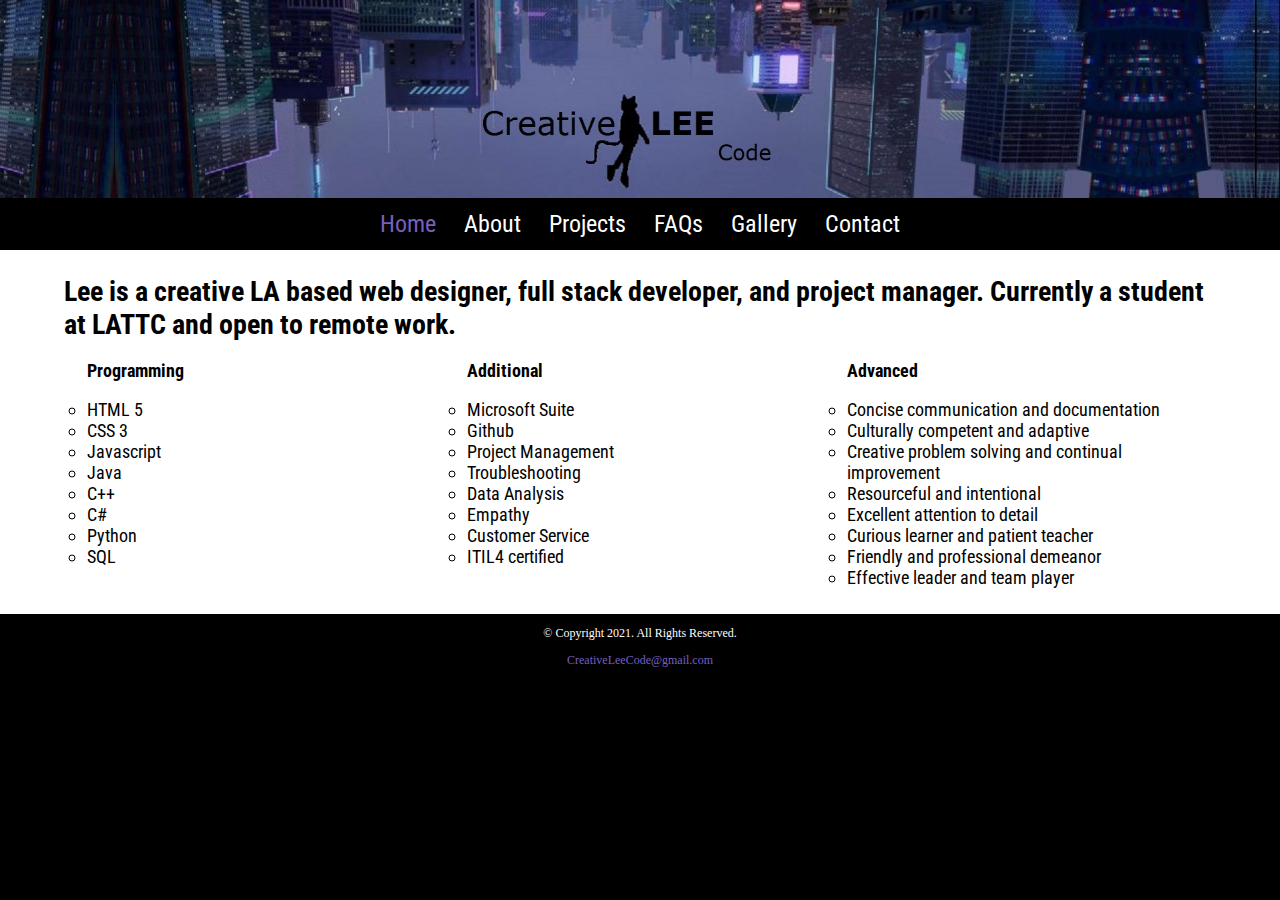
==== index.html @ 8c820ce6 "Creative LEE Code website" ====
<!DOCTYPE html>
<!--
 Programmer:Lee Salazar Chavez
 File Name:Portfolio -  Home
 Date:Apr 1, 2022
-->
<html lang="en">

	<head>
	
		<title>Portfolio: Home</title>
		<meta charset="utf-8">
		<link rel="stylesheet" href="css/styles.css">
		<meta name="viewport" content="width=device-width, initialscale=1">
		<link rel="preconnect" href="https://fonts.googleapis.com">
		<link rel="preconnect" href="https://fonts.gstatic.com" crossorigin>
		<link href="https://fonts.googleapis.com/css2?family=Roboto+Condensed:ital@1&display=swap" rel="stylesheet">
	</head>
	
	<body>
        <header>
            <!-- Hero Image -->
            <div class="mobile">
                <a href="index.html"><img src="images/mobileCreativLEECode.jpg" alt="Creative Lee"></a>
            </div>

            <div class="tab-desk">
                <a href="index.html"><img src="images/CreativLEECode.jpg" alt="Creative Lee"></a>
            </div>
        </header>

            <!-- Navigation List -->
            <nav>
                <ul>
                <li><a class= "link" href="index.html" >Home</a></li>
                <li><a href="about.html">About</a></li>
                <li><a href="projects.html">Projects</a></li>
                <li><a href="faqs.html">FAQs</a></li>
                <li><a href="gallery.html">Gallery</a></li>
                <li><a href="contact.html">Contact</a></li>
                </ul>
            </nav>

            <!-- Use the main area to add the main content to the webpage -->
            <main>
                <div class="mobile">
                <h1>Welcome to Creative Lee Code.</h1>
                <p> Lee is a creative LA based web designer 
                and full stack developer. 
                Currently a student at LATTC and open to remote work. </p>
                </div>


                <div class="tab-desk">
                <h2>Lee is a creative LA based web designer, 
                full stack developer, and project manager. 
                Currently a student at LATTC and open to remote work.
                </h2>
                    <div id="programming">
                        <p class = "skill" >Programming</p>
                        <ul class="a">
                            <li>HTML 5</li> 
                            <li>CSS 3</li> 
                            <li>Javascript</li>
                            <li>Java</li>
                            <li>C++</li> 
                            <li>C#</li> 
                            <li>Python</li> 
                            <li>SQL</li>
                        </ul>
                    </div>	

                    <div id="additional">
                    <p class = "skill">Additional</p>
                    <ul class="b">
                        <li>Microsoft Suite</li> 
                        <li>Github</li> 
                        <li>Project Management</li> 
                        <li>Troubleshooting</li> 
                        <li>Data Analysis</li>
                        <li>Empathy</li>
                        <li>Customer Service</li>
                        <li>ITIL4 certified</li>
                    </ul>
                    </div>
                    
                    <div id="advanced">
                    <p class = "skill">Advanced</p>
                    <ul class="c">
                        <li>Concise communication and documentation</li> 
                        <li>Culturally competent and adaptive</li>
                        <li>Creative problem solving and continual improvement</li> 
                        <li>Resourceful and intentional</li> 
                        <li>Excellent attention to detail</li> 
                        <li>Curious learner and patient teacher</li> 
                        <li>Friendly and professional demeanor</li>
                        <li>Effective leader and team player</li>
                    </ul>
                    </div>
                </div>
            </main>

            <footer>
                <p>&copy; Copyright 2021. All Rights Reserved.</p>
                <p><a class= "link" href="mailto:CreativeLeeCode@gmail.com" target="_blank">CreativeLeeCode@gmail.com</a></p>
            </footer>
        
	</body>
	
</html>
---- css/styles.css ----
/*
 Programmer:Lee Salazar Chavez
 Project: Personal Portfolio
 File Name: styles.css
 Date:Apr 1, 2022
*/

/* CSS Reset */
 body, header, nav, main, footer, img, h1, h2, h3, ul{
	margin: 0;
	padding: 0;
	border: 0;
 }
 
 /* Style rules for body and images */
 body{
	background-color: #000;
	color: #fff;
}
 img {
	max-width: 100%;
	display: block;
 }

/* Show mobile class, hide tablet-desktop class*/
 .mobile {
	 display: block;
 }
 .tab-desk {
	 display:none;
 }
 
 /* Style rules for navigation area */
 nav {
	background-color: #000;
 }
 nav ul {
	list-style-type: none;
	margin: 0;
	text-align: center;
 }
 nav li {
	display: inline-block;
	font-size: 1.5em;
	font-family: 'Roboto Condensed', sans-serif;
    border-top: 1px solid #fff;
 }
nav li:first-child {
    border-top: none;
}
 
nav li a {
	display: block;
	color: #fff;
	padding: 0.5em 3em;
	text-decoration: none;
 }

 .skill {
	 font-weight:bold;
 }
 
 .link{
	 color: #775FC1;
	 text-decoration: none;
 }

 /* Style rule for main */
main{
	background-color: #fff;
	color: #000;
	overflow: auto;
	padding: 2% 5% 2% 5%;
	font-size: 1.15em;
	font-family: 'Roboto Condensed', sans-serif;
}

 #programming, #additional, #advanced{
	width: 29%;
	float: left;
	margin: 0 2%;
 }
 #groomer, #seed, #itil {
	width: 29%;
	float: left;
	margin: 0 2%;
 }
 #main, #order, #bill, #receipt {
    width: 29%;
	float: left;
	margin: 0 2%;
 }
#lee, #leebike, #leefam {
    width: 29%;
	border-radius: 25px;
	float: left;
	margin: 0 2%;
 }

ul.a {
	list-style-type: circle;
}
ul.b {
	list-style-type: circle;
}
ul.c {
	list-style-type: circle;
}

 /* Style rule for footer */
footer p{
	font-size: 0.75em;
	text-align: center;
	color: #fff;
	padding: 0 1em;
}
footer p a{
	color: #fff;
	text-decoration:none;
}


/* Media Query for Tablet Viewport */
 @media screen and (min-width: 620px), print {
    .tab-desk {
	display: block;
	}
	.mobile {
	display: none;
	}
	/*Tablet Viewport: Style rules for nav area*/
	nav li {
	border-top: none;
	display: inline-block;
	font-size: 1.25em;
	}
    nav li a {
	padding: 0.5em;
	} 
}

/* Media Query for Desktop Viewport */
 @media screen and (min-width: 1000px), print {
    .tab-desk {
	display: block;
	}
	.mobile {
	display: none;
	}
	/* Desktop Viewport: Style rules for nav area */
    nav li {
    font-size: 1.5em;
     }
	nav li a {
	padding: 0.5em 1.5e 0.5em 1.5em;
	}
	nav li a:hover {
	color: #000;
	background-color: #fff;
	}
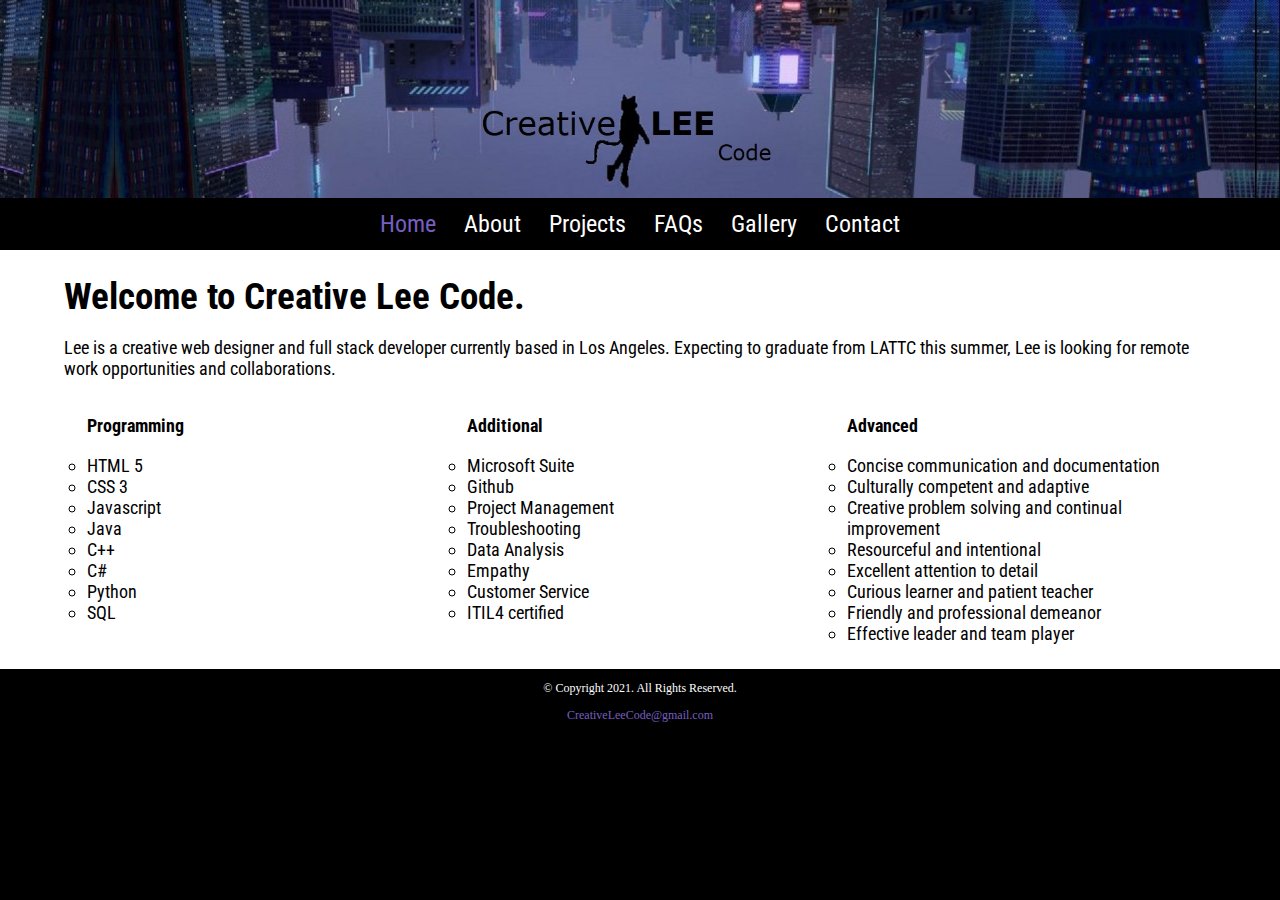
==== commit ee44ef05: "Update index.html" ====
--- a/index.html
+++ b/index.html
@@ -45,17 +45,34 @@
             <main>
                 <div class="mobile">
                 <h1>Welcome to Creative Lee Code.</h1>
-                <p> Lee is a creative LA based web designer 
-                and full stack developer. 
-                Currently a student at LATTC and open to remote work. </p>
+                <p> Lee is a creative web designer 
+                and full stack developer currently based in Los Angeles. 
+                Expecting to graduate from LATTC this summer, Lee is 
+                looking for remote work opportunities and collaborations. </p>
+                
+                <div id="programming">
+                        <p class = "skill" >Programming</p>
+                        <ul class="a">
+                            <li>HTML 5</li> 
+                            <li>CSS 3</li> 
+                            <li>Javascript</li>
+                            <li>Java</li>
+                            <li>C++</li> 
+                            <li>C#</li> 
+                            <li>Python</li> 
+                            <li>SQL</li>
+                        </ul>
+                    </div>
                 </div>
 
 
                 <div class="tab-desk">
-                <h2>Lee is a creative LA based web designer, 
-                full stack developer, and project manager. 
-                Currently a student at LATTC and open to remote work.
-                </h2>
+                <h1>Welcome to Creative Lee Code.</h1>
+                <p>Lee is a creative web designer 
+                and full stack developer currently based in Los Angeles. 
+                Expecting to graduate from LATTC this summer, Lee is 
+                looking for remote work opportunities and collaborations.
+                </p>
                     <div id="programming">
                         <p class = "skill" >Programming</p>
                         <ul class="a">
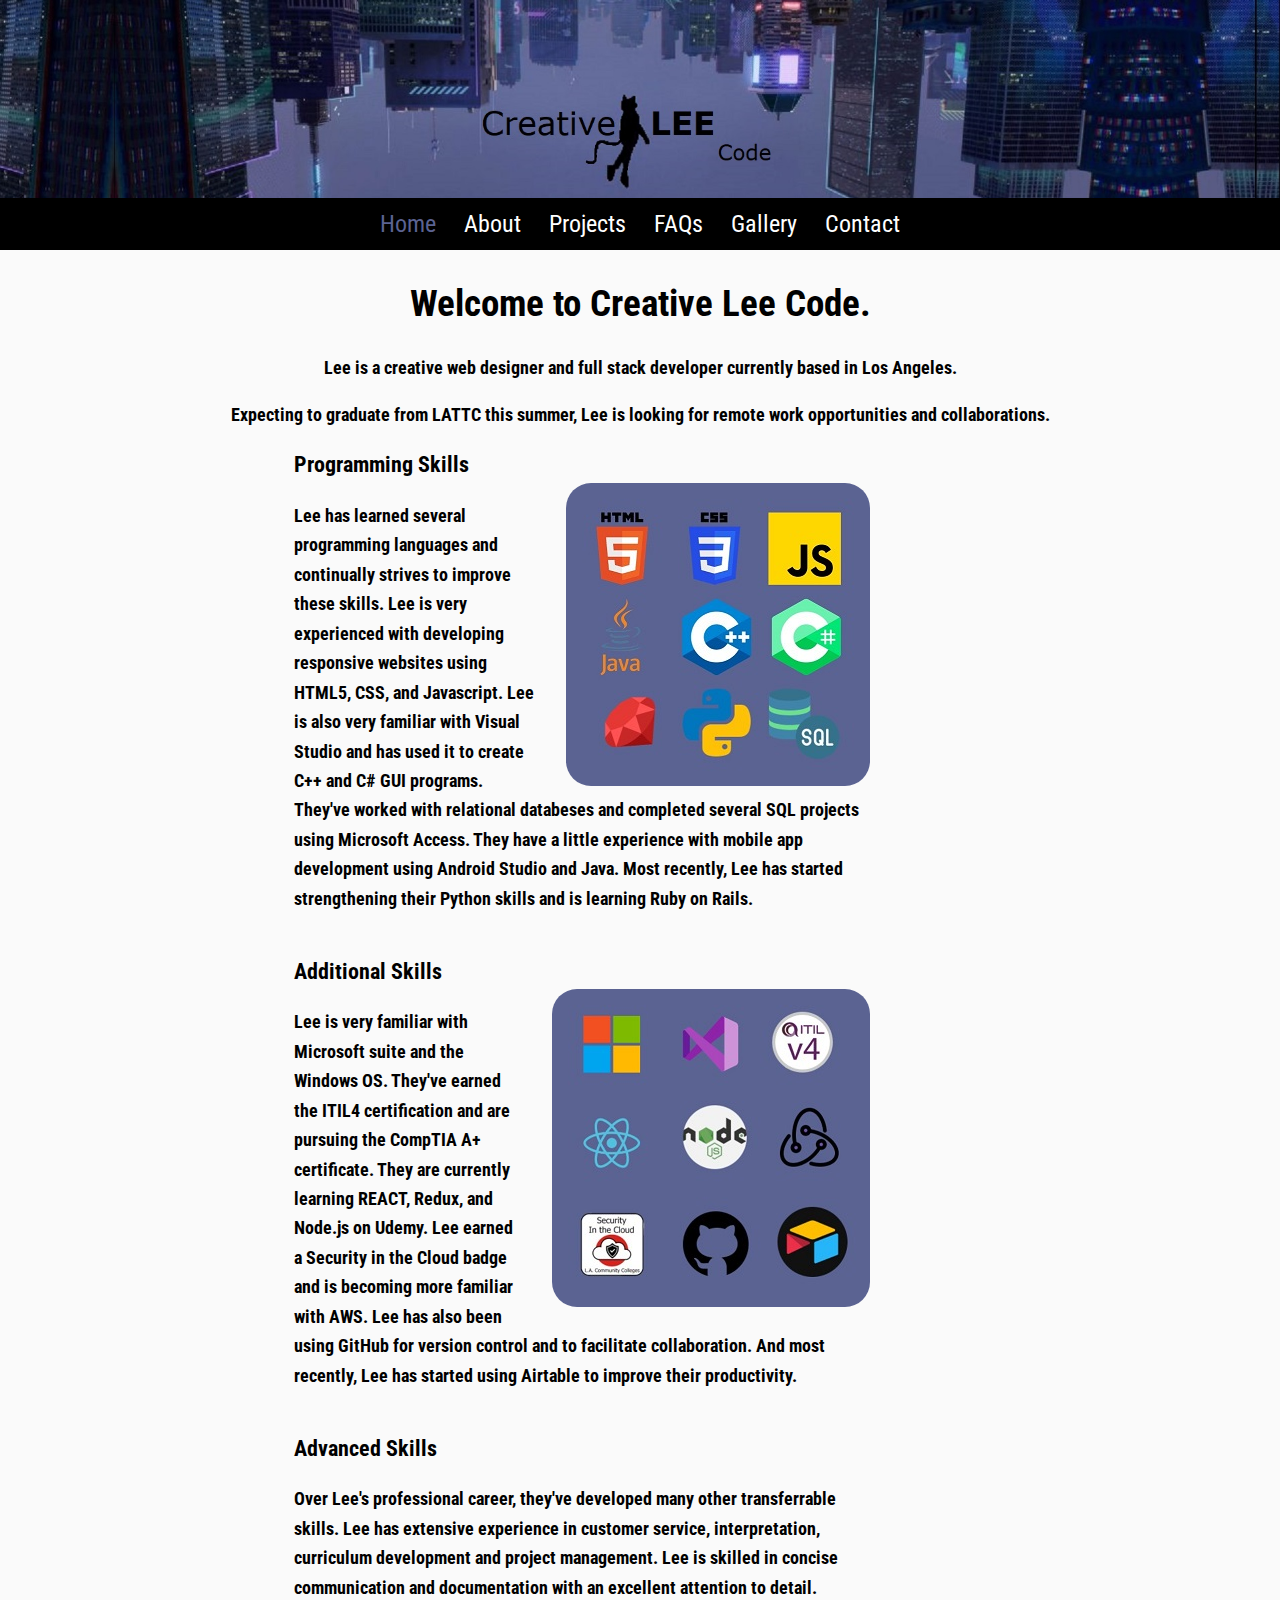
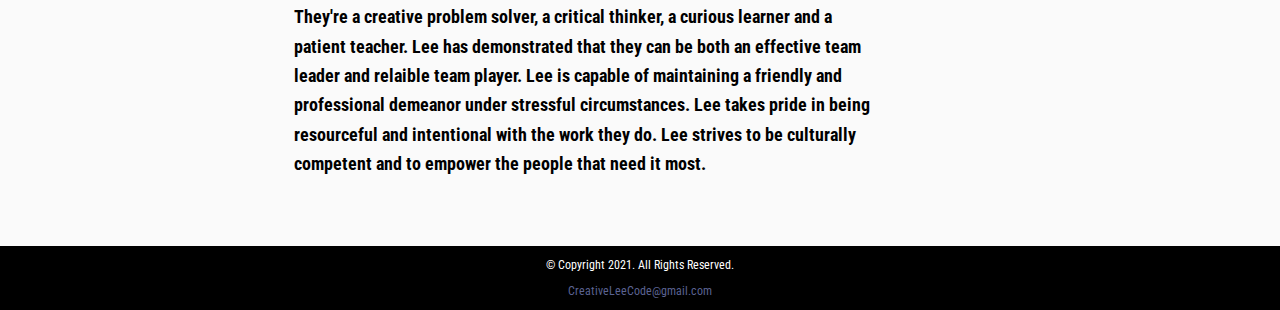
==== commit b0e49acf: "Made site more responsive" ====
--- a/index.html
+++ b/index.html
@@ -11,7 +11,9 @@
 		<title>Portfolio: Home</title>
 		<meta charset="utf-8">
 		<link rel="stylesheet" href="css/styles.css">
+        
 		<meta name="viewport" content="width=device-width, initialscale=1">
+        
 		<link rel="preconnect" href="https://fonts.googleapis.com">
 		<link rel="preconnect" href="https://fonts.gstatic.com" crossorigin>
 		<link href="https://fonts.googleapis.com/css2?family=Roboto+Condensed:ital@1&display=swap" rel="stylesheet">
@@ -50,8 +52,9 @@
                 Expecting to graduate from LATTC this summer, Lee is 
                 looking for remote work opportunities and collaborations. </p>
                 
+                <h2>Creative Lee's Skills:</h2> 
                 <div id="programming">
-                        <p class = "skill" >Programming</p>
+                    <h3>Programming</h3>
                         <ul class="a">
                             <li>HTML 5</li> 
                             <li>CSS 3</li> 
@@ -63,57 +66,76 @@
                             <li>SQL</li>
                         </ul>
                     </div>
+                    
+                    <div id="additional">
+                        <h3>Additional</h3>
+                            <ul class="b">
+                                <li>Microsoft Suite</li> 
+                                <li>Github</li> 
+                                <li>Project Management</li> 
+                                <li>Troubleshooting</li> 
+                                <li>Data Analysis</li>
+                                <li>Empathy</li>
+                                <li>Customer Service</li>
+                                <li>ITIL4 certified</li>
+                            </ul>
+                    </div>
+                    
+                    <div id="advanced">
+                        <h3>Advanced</h3>
+                            <ul class="c">
+                                <li>Concise communication and documentation</li> 
+                                <li>Culturally competent and adaptive</li>
+                                <li>Creative problem solver</li> 
+                                <li>Resourceful and intentional</li> 
+                                <li>Excellent attention to detail</li> 
+                                <li>Curious learner and patient teacher</li> 
+                                <li>Friendly and professional demeanor</li>
+                                <li>Effective leader and team player</li>
+                            </ul>
+                    </div>
                 </div>
 
 
                 <div class="tab-desk">
                 <h1>Welcome to Creative Lee Code.</h1>
-                <p>Lee is a creative web designer 
-                and full stack developer currently based in Los Angeles. 
-                Expecting to graduate from LATTC this summer, Lee is 
-                looking for remote work opportunities and collaborations.
-                </p>
-                    <div id="programming">
-                        <p class = "skill" >Programming</p>
-                        <ul class="a">
-                            <li>HTML 5</li> 
-                            <li>CSS 3</li> 
-                            <li>Javascript</li>
-                            <li>Java</li>
-                            <li>C++</li> 
-                            <li>C#</li> 
-                            <li>Python</li> 
-                            <li>SQL</li>
-                        </ul>
-                    </div>	
+                <div id="intro">  
+                    <p>Lee is a creative web designer 
+                    and full stack developer currently based in Los Angeles. 
+                    </p>    
+                    <p>Expecting to graduate from LATTC this summer, Lee is 
+                    looking for remote work opportunities and collaborations.
+                    </p>
+                </div> 
+                    <article>
+                        <h3>Programming Skills</h3>
+                        <aside>
+                            <img id="rounded" src="images/ProgrammingLanguages.jpg" alt="Programming Languages">
+                        </aside>
+                            <p> Lee has learned several programming languages and continually strives to improve these skills.
+                                Lee is very experienced with developing responsive websites using HTML5, CSS, and Javascript.
+                                Lee is also very familiar with Visual Studio and has used it to create C++ and C# GUI programs. 
+                                They've worked with relational databeses and completed several SQL projects using Microsoft Access.
+                                They have a little experience with mobile app development using Android Studio and Java. Most recently, Lee has started strengthening their Python skills and is learning Ruby on Rails.
+                            </p>
 
-                    <div id="additional">
-                    <p class = "skill">Additional</p>
-                    <ul class="b">
-                        <li>Microsoft Suite</li> 
-                        <li>Github</li> 
-                        <li>Project Management</li> 
-                        <li>Troubleshooting</li> 
-                        <li>Data Analysis</li>
-                        <li>Empathy</li>
-                        <li>Customer Service</li>
-                        <li>ITIL4 certified</li>
-                    </ul>
-                    </div>
+                    </article>	
+
+                    <article>
+                        <h3>Additional Skills</h3>
+                        <aside>
+                            <img id="rounded" src="images/MoreSkills.jpg" alt="Additional Skills">
+                        </aside>
+                            <p> Lee is very familiar with Microsoft suite and the Windows OS. They've earned the ITIL4 certification and are pursuing the CompTIA A+ certificate. They are currently learning REACT, Redux, and Node.js on Udemy. Lee earned a Security in the Cloud badge and is becoming more familiar with AWS. Lee has also been using GitHub for version control and to facilitate collaboration. And most recently, Lee has started using Airtable to improve their productivity.
+                            </p>
+                    </article>
                     
-                    <div id="advanced">
-                    <p class = "skill">Advanced</p>
-                    <ul class="c">
-                        <li>Concise communication and documentation</li> 
-                        <li>Culturally competent and adaptive</li>
-                        <li>Creative problem solving and continual improvement</li> 
-                        <li>Resourceful and intentional</li> 
-                        <li>Excellent attention to detail</li> 
-                        <li>Curious learner and patient teacher</li> 
-                        <li>Friendly and professional demeanor</li>
-                        <li>Effective leader and team player</li>
-                    </ul>
-                    </div>
+                    <article>
+                    <h3>Advanced Skills</h3>
+                        <p> Over Lee's professional career, they've developed many other transferrable skills. Lee has extensive experience in customer service, interpretation, curriculum development and project management. Lee is skilled in concise communication and documentation with an excellent attention to detail. They're a creative problem solver, a critical thinker, a curious learner and a patient teacher. Lee has demonstrated that they can be both an effective team leader and relaible team player. Lee is capable of maintaining a friendly and professional demeanor under stressful circumstances. Lee takes pride in being resourceful and intentional with the work they do. Lee strives to be culturally competent and to empower the people that need it most.
+                        </p>    
+
+                    </article>
                 </div>
             </main>
 
--- a/css/styles.css
+++ b/css/styles.css
@@ -6,7 +6,7 @@
 */
 
 /* CSS Reset */
- body, header, nav, main, footer, img, h1, h2, h3, ul{
+ body, header, nav, main, footer, img, h1, h2, h3, ul, figure, figcaption{
 	margin: 0;
 	padding: 0;
 	border: 0;
@@ -55,61 +55,51 @@
 	padding: 0.5em 3em;
 	text-decoration: none;
  }
-
- .skill {
-	 font-weight:bold;
- }
  
  .link{
-	 color: #775FC1;
+	 color: #5B6392;
 	 text-decoration: none;
  }
 
  /* Style rule for main */
 main{
-	background-color: #fff;
+	background-color: #FAFAFA;
 	color: #000;
 	overflow: auto;
 	padding: 2% 5% 2% 5%;
 	font-size: 1.15em;
+    font-weight:bold;
 	font-family: 'Roboto Condensed', sans-serif;
+    line-height: 1.6;
+}
+h1{
+    text-align: center;
+}
+
+#rounded {
+    border-radius: 25px;
 }
 
  #programming, #additional, #advanced{
-	width: 29%;
-	float: left;
-	margin: 0 2%;
+    margin: 25px 50px 25px 100px;    
  }
  #groomer, #seed, #itil {
-	width: 29%;
-	float: left;
-	margin: 0 2%;
+	margin: 25px 50px 75px 100px;
  }
  #main, #order, #bill, #receipt {
-    width: 29%;
-	float: left;
-	margin: 0 2%;
+    margin: 25px 25px 25px 25px;
  }
-#lee, #leebike, #leefam {
-    width: 29%;
-	border-radius: 25px;
-	float: left;
-	margin: 0 2%;
+ #lee, #leebike, #leefam {
+    margin: 25px 50px 75px 100px;
  }
-
-ul.a {
-	list-style-type: circle;
-}
-ul.b {
-	list-style-type: circle;
-}
-ul.c {
-	list-style-type: circle;
+#intro, #contact, #projects {
+    text-align: center;
 }
 
  /* Style rule for footer */
 footer p{
 	font-size: 0.75em;
+    font-family: 'Roboto Condensed', sans-serif;
 	text-align: center;
 	color: #fff;
 	padding: 0 1em;
@@ -137,6 +127,35 @@
     nav li a {
 	padding: 0.5em;
 	} 
+     
+    /*Tablet Viewport: Style rules for main area*/ 
+    article{
+    display: block;
+    width: 50%;
+	float: left;
+	margin: 0 2% 2% 20%;
+    } 
+    
+    aside {
+    float: right;
+    padding-left: 15px;
+    margin-left: 15px;
+    } 
+    
+    #groomer, #seed, #itil {
+	width: 29%;
+	float: left;
+	margin: 0 2%;
+    }
+    #main, #order, #bill, #receipt {
+    margin: 25px 25px 25px 25px;
+    } 
+    #lee, #leebike, #leefam{
+    width: 29%;
+	float: left;
+	margin: 0 2%;    
+    }
+    
 }
 
 /* Media Query for Desktop Viewport */
@@ -147,6 +166,7 @@
 	.mobile {
 	display: none;
 	}
+     
 	/* Desktop Viewport: Style rules for nav area */
     nav li {
     font-size: 1.5em;
@@ -158,4 +178,19 @@
 	color: #000;
 	background-color: #fff;
 	}
+    /* Desktop Viewport: Style rules for main area */
+    #groomer, #seed, #itil {
+	width: 29%;
+	float: left;
+	margin: 0 2%;
+    }
+    #main, #order, #bill, #receipt {
+	margin: 0 2%;
+    }
+    #lee, #leebike, #leefam{
+    width: 29%;
+	float: left;
+	margin: 0 2%;         
+    }
 	
+}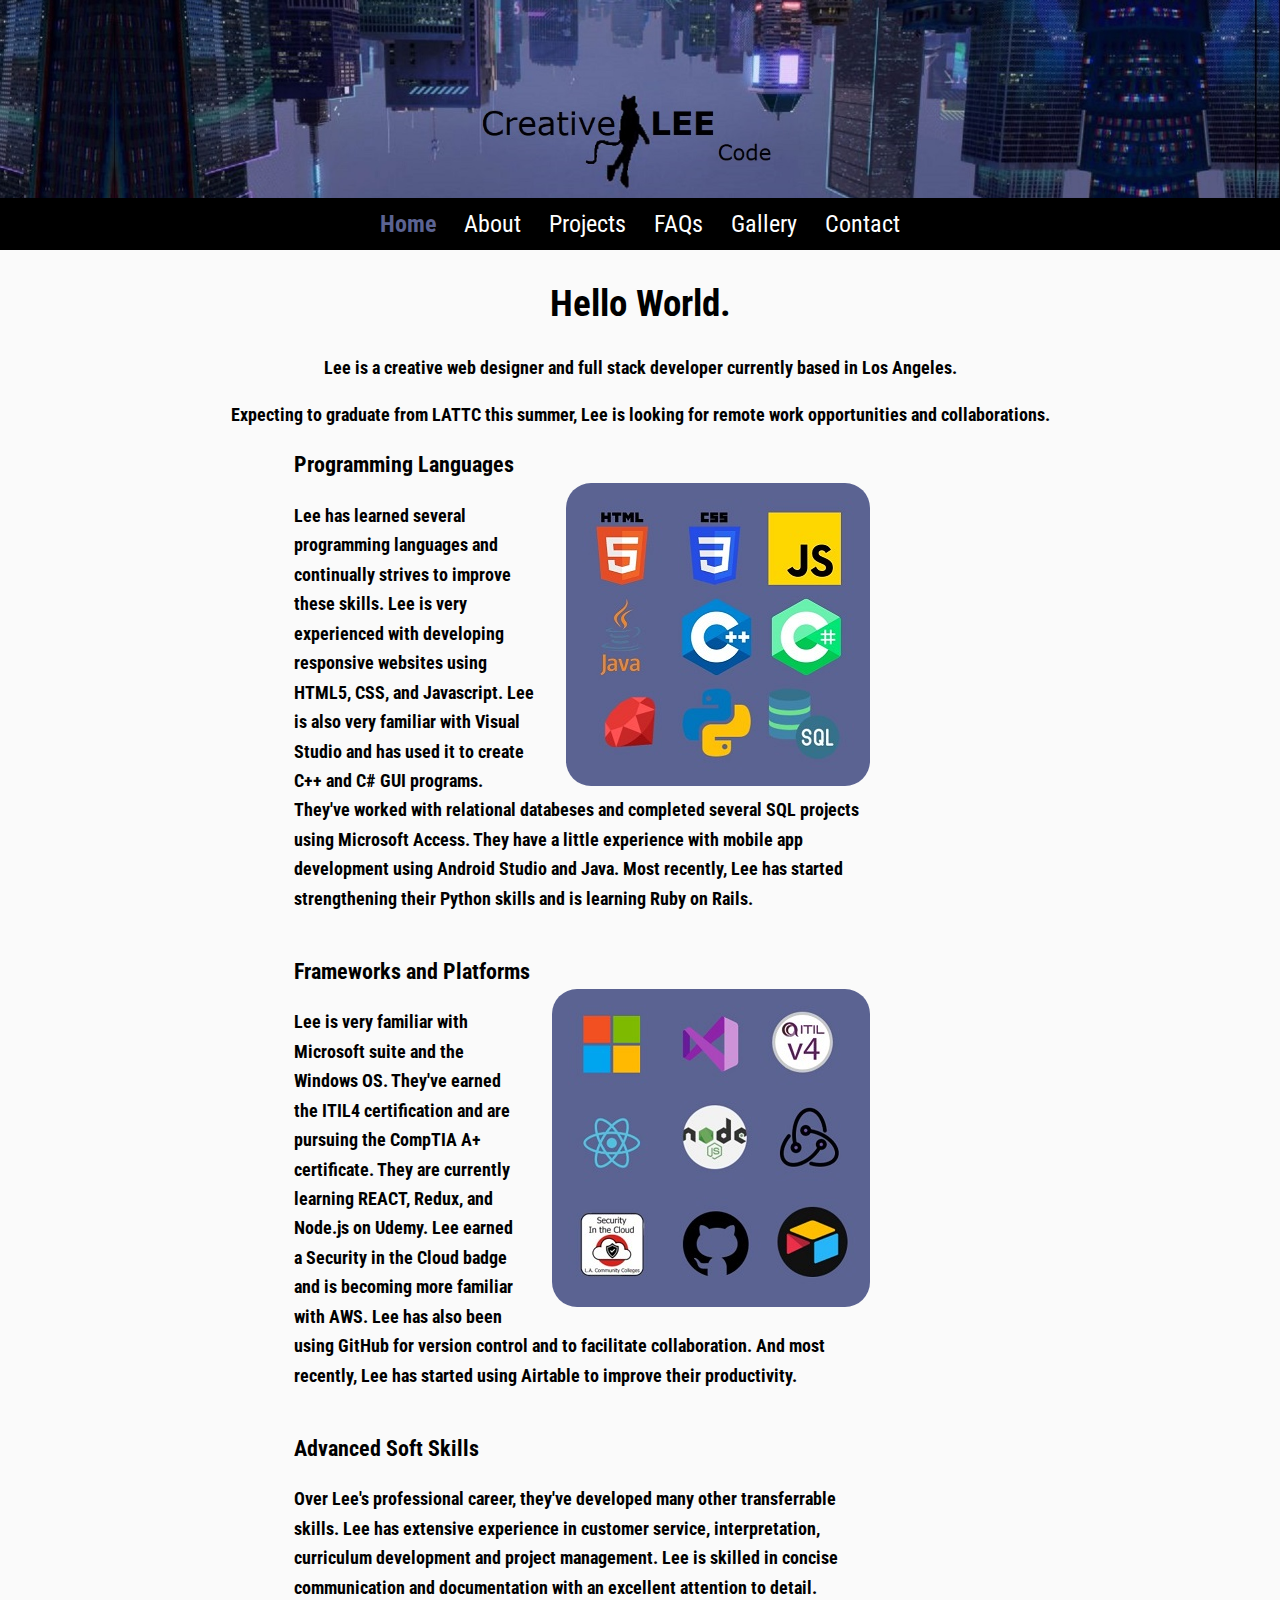
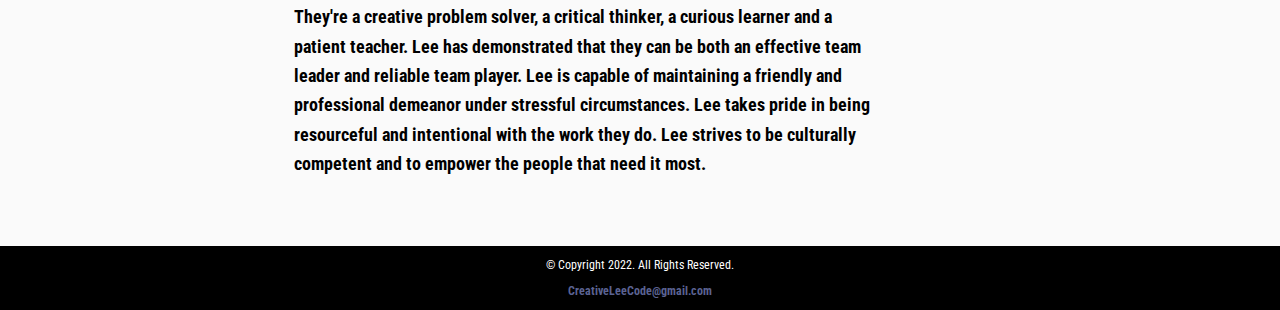
==== commit 545af805: "Cleaned up and made corrections" ====
--- a/index.html
+++ b/index.html
@@ -2,18 +2,17 @@
 <!--
  Programmer:Lee Salazar Chavez
  File Name:Portfolio -  Home
- Date:Apr 1, 2022
+ Date:Apr 12, 2022
 -->
 <html lang="en">
 
 	<head>
-	
 		<title>Portfolio: Home</title>
 		<meta charset="utf-8">
 		<link rel="stylesheet" href="css/styles.css">
-        
+        <!-- Viewport -->
 		<meta name="viewport" content="width=device-width, initialscale=1">
-        
+        <!-- Google Fonts -->
 		<link rel="preconnect" href="https://fonts.googleapis.com">
 		<link rel="preconnect" href="https://fonts.gstatic.com" crossorigin>
 		<link href="https://fonts.googleapis.com/css2?family=Roboto+Condensed:ital@1&display=swap" rel="stylesheet">
@@ -46,104 +45,74 @@
             <!-- Use the main area to add the main content to the webpage -->
             <main>
                 <div class="mobile">
-                <h1>Welcome to Creative Lee Code.</h1>
-                <p> Lee is a creative web designer 
-                and full stack developer currently based in Los Angeles. 
-                Expecting to graduate from LATTC this summer, Lee is 
-                looking for remote work opportunities and collaborations. </p>
-                
-                <h2>Creative Lee's Skills:</h2> 
-                <div id="programming">
-                    <h3>Programming</h3>
-                        <ul class="a">
-                            <li>HTML 5</li> 
-                            <li>CSS 3</li> 
-                            <li>Javascript</li>
-                            <li>Java</li>
-                            <li>C++</li> 
-                            <li>C#</li> 
-                            <li>Python</li> 
-                            <li>SQL</li>
-                        </ul>
-                    </div>
-                    
-                    <div id="additional">
-                        <h3>Additional</h3>
-                            <ul class="b">
-                                <li>Microsoft Suite</li> 
-                                <li>Github</li> 
-                                <li>Project Management</li> 
-                                <li>Troubleshooting</li> 
-                                <li>Data Analysis</li>
-                                <li>Empathy</li>
-                                <li>Customer Service</li>
-                                <li>ITIL4 certified</li>
-                            </ul>
-                    </div>
-                    
+                    <h1>Hello World!</h1>
+                        <p> Lee is a creative web designer 
+                        and full stack developer currently based in Los Angeles. 
+                        Expecting to graduate from LATTC this summer, Lee is 
+                        looking for remote work opportunities and collaborations. </p>
+
+                    <h2>Creative Lee's Skills include:</h2>
+                        <h3>Programming Languages</h3>
+                            <div id="programming">
+                                <img id="rounded" src="images/ProgrammingLanguages.jpg" alt="Programming Languages">    
+                            </div>
+                        <h3>Frame Works and Platforms</h3>    
+                            <div id="additional">
+                                 <img id="rounded" src="images/MoreSkills.jpg" alt="Additional Skills">
+                            </div>
+
                     <div id="advanced">
-                        <h3>Advanced</h3>
-                            <ul class="c">
-                                <li>Concise communication and documentation</li> 
-                                <li>Culturally competent and adaptive</li>
-                                <li>Creative problem solver</li> 
-                                <li>Resourceful and intentional</li> 
-                                <li>Excellent attention to detail</li> 
-                                <li>Curious learner and patient teacher</li> 
-                                <li>Friendly and professional demeanor</li>
-                                <li>Effective leader and team player</li>
-                            </ul>
+                        <h3>Advanced Soft Skills</h3>
+                            <p>Lee is skilled in concise communication and documentation with an excellent attention to detail. They're a creative problem solver, a critical thinker, a curious learner and a patient teacher. Lee has demonstrated that they can be both an effective team leader and reliable team player. Lee is capable of maintaining a friendly and professional demeanor under stressful circumstances. Lee takes pride in being resourceful and intentional with the work they do. Lee strives to be culturally competent and to empower the people that need it most.</p>            
                     </div>
                 </div>
 
 
                 <div class="tab-desk">
-                <h1>Welcome to Creative Lee Code.</h1>
-                <div id="intro">  
-                    <p>Lee is a creative web designer 
-                    and full stack developer currently based in Los Angeles. 
-                    </p>    
-                    <p>Expecting to graduate from LATTC this summer, Lee is 
-                    looking for remote work opportunities and collaborations.
-                    </p>
-                </div> 
+                    <h1>Hello World.</h1>
+
+                    <div id="intro">  
+                        <p>Lee is a creative web designer 
+                        and full stack developer currently based in Los Angeles. 
+                        </p>    
+                        <p>Expecting to graduate from LATTC this summer, Lee is 
+                        looking for remote work opportunities and collaborations.
+                        </p>
+                    </div> 
+
                     <article>
-                        <h3>Programming Skills</h3>
-                        <aside>
-                            <img id="rounded" src="images/ProgrammingLanguages.jpg" alt="Programming Languages">
-                        </aside>
-                            <p> Lee has learned several programming languages and continually strives to improve these skills.
-                                Lee is very experienced with developing responsive websites using HTML5, CSS, and Javascript.
-                                Lee is also very familiar with Visual Studio and has used it to create C++ and C# GUI programs. 
-                                They've worked with relational databeses and completed several SQL projects using Microsoft Access.
-                                They have a little experience with mobile app development using Android Studio and Java. Most recently, Lee has started strengthening their Python skills and is learning Ruby on Rails.
-                            </p>
-
+                        <h3>Programming Languages</h3>
+                            <aside>
+                                <img id="rounded" src="images/ProgrammingLanguages.jpg" alt="Programming Skills">
+                            </aside>
+                        <p> Lee has learned several programming languages and continually strives to improve these skills.
+                        Lee is very experienced with developing responsive websites using HTML5, CSS, and Javascript.
+                        Lee is also very familiar with Visual Studio and has used it to create C++ and C# GUI programs. 
+                        They've worked with relational databeses and completed several SQL projects using Microsoft Access.
+                        They have a little experience with mobile app development using Android Studio and Java. Most recently, Lee has started strengthening their Python skills and is learning Ruby on Rails.
+                        </p>
                     </article>	
 
                     <article>
-                        <h3>Additional Skills</h3>
-                        <aside>
+                        <h3>Frameworks and Platforms</h3>
+                            <aside>
                             <img id="rounded" src="images/MoreSkills.jpg" alt="Additional Skills">
-                        </aside>
-                            <p> Lee is very familiar with Microsoft suite and the Windows OS. They've earned the ITIL4 certification and are pursuing the CompTIA A+ certificate. They are currently learning REACT, Redux, and Node.js on Udemy. Lee earned a Security in the Cloud badge and is becoming more familiar with AWS. Lee has also been using GitHub for version control and to facilitate collaboration. And most recently, Lee has started using Airtable to improve their productivity.
-                            </p>
+                            </aside>
+                        <p> Lee is very familiar with Microsoft suite and the Windows OS. They've earned the ITIL4 certification and are pursuing the CompTIA A+ certificate. They are currently learning REACT, Redux, and Node.js on Udemy. Lee earned a Security in the Cloud badge and is becoming more familiar with AWS. Lee has also been using GitHub for version control and to facilitate collaboration. And most recently, Lee has started using Airtable to improve their productivity.
+                        </p>
                     </article>
-                    
+
                     <article>
-                    <h3>Advanced Skills</h3>
-                        <p> Over Lee's professional career, they've developed many other transferrable skills. Lee has extensive experience in customer service, interpretation, curriculum development and project management. Lee is skilled in concise communication and documentation with an excellent attention to detail. They're a creative problem solver, a critical thinker, a curious learner and a patient teacher. Lee has demonstrated that they can be both an effective team leader and relaible team player. Lee is capable of maintaining a friendly and professional demeanor under stressful circumstances. Lee takes pride in being resourceful and intentional with the work they do. Lee strives to be culturally competent and to empower the people that need it most.
+                        <h3>Advanced Soft Skills</h3>
+                        <p> Over Lee's professional career, they've developed many other transferrable skills. Lee has extensive experience in customer service, interpretation, curriculum development and project management. Lee is skilled in concise communication and documentation with an excellent attention to detail. They're a creative problem solver, a critical thinker, a curious learner and a patient teacher. Lee has demonstrated that they can be both an effective team leader and reliable team player. Lee is capable of maintaining a friendly and professional demeanor under stressful circumstances. Lee takes pride in being resourceful and intentional with the work they do. Lee strives to be culturally competent and to empower the people that need it most.
                         </p>    
-
                     </article>
                 </div>
             </main>
 
             <footer>
-                <p>&copy; Copyright 2021. All Rights Reserved.</p>
+                <p>&copy; Copyright 2022. All Rights Reserved.</p>
                 <p><a class= "link" href="mailto:CreativeLeeCode@gmail.com" target="_blank">CreativeLeeCode@gmail.com</a></p>
             </footer>
-        
 	</body>
-	
 </html>--- a/css/styles.css
+++ b/css/styles.css
@@ -6,7 +6,7 @@
 */
 
 /* CSS Reset */
- body, header, nav, main, footer, img, h1, h2, h3, ul, figure, figcaption{
+ body, header, nav, main, footer, img, h1, h2, h3, ul, article, aside, figure, figcaption{
 	margin: 0;
 	padding: 0;
 	border: 0;
@@ -58,6 +58,7 @@
  
  .link{
 	 color: #5B6392;
+     font-weight:bold;
 	 text-decoration: none;
  }
 
@@ -81,7 +82,7 @@
 }
 
  #programming, #additional, #advanced{
-    margin: 25px 50px 25px 100px;    
+    margin: auto;    
  }
  #groomer, #seed, #itil {
 	margin: 25px 50px 75px 100px;
@@ -129,7 +130,7 @@
 	} 
      
     /*Tablet Viewport: Style rules for main area*/ 
-    article{
+     article{
     display: block;
     width: 50%;
 	float: left;
@@ -141,19 +142,17 @@
     padding-left: 15px;
     margin-left: 15px;
     } 
-    
-    #groomer, #seed, #itil {
-	width: 29%;
+     
+    .grid {
+    display: grid;
+    grid-template-columns: auto auto;
+    grid-row-gap: 40px;
+    }
+
+    #about, #faqs, #groomer, #seed, #itil, #lee, #leebike, #leefam{
+    width: 50%;
 	float: left;
-	margin: 0 2%;
-    }
-    #main, #order, #bill, #receipt {
-    margin: 25px 25px 25px 25px;
-    } 
-    #lee, #leebike, #leefam{
-    width: 29%;
-	float: left;
-	margin: 0 2%;    
+	margin: 0 2% 2% 25%;    
     }
     
 }
@@ -174,10 +173,12 @@
 	nav li a {
 	padding: 0.5em 1.5e 0.5em 1.5em;
 	}
+     
 	nav li a:hover {
 	color: #000;
 	background-color: #fff;
 	}
+     
     /* Desktop Viewport: Style rules for main area */
     #groomer, #seed, #itil {
 	width: 29%;
